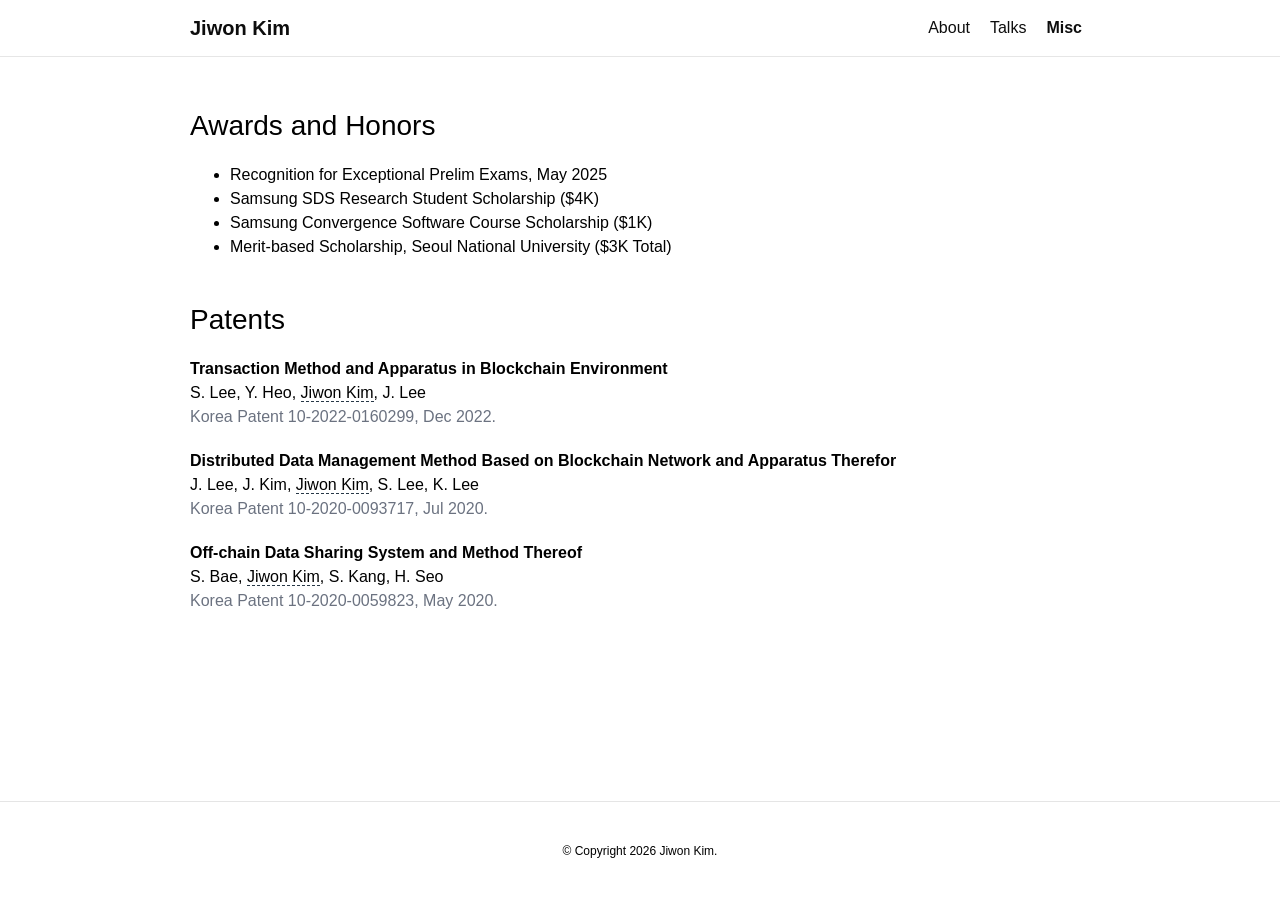
==== misc.html @ 70ba9765 "update" ====
<!DOCTYPE html>
<html lang="en">
<head>
  <meta charset="utf-8">
  <meta name="viewport" content="width=device-width, initial-scale=1">
  <title>Misc | Jiwon Kim</title>
  <meta name="author" content="Jiwon Kim">
  <meta name="description" content="Experience, awards, and patents of Jiwon Kim.">
  <link rel="canonical" href="https://jiwonkim-park.github.io/misc.html">
  <link rel="stylesheet" href="style.css">
</head>
<body>

  <header>
    <nav class="navbar" aria-label="Main navigation">
      <div class="container">
        <a class="navbar-brand" href="index.html">Jiwon Kim</a>
        <ul class="navbar-nav">
          <li><a href="index.html">About</a></li>
          <li><a href="talks.html">Talks</a></li>
          <li><a class="active" href="misc.html" aria-current="page">Misc</a></li>
        </ul>
      </div>
    </nav>
  </header>

  <main class="container">
    <article>

      <section class="page-section" aria-labelledby="awards-heading">
        <h2 id="awards-heading">Awards and Honors</h2>
        <ul>
          <li>Recognition for Exceptional Prelim Exams, May 2025</li>
          <li>Samsung SDS Research Student Scholarship ($4K)</li>
          <li>Samsung Convergence Software Course Scholarship ($1K)</li>
          <li>Merit-based Scholarship, Seoul National University ($3K Total)</li>
        </ul>
      </section>

      <section class="page-section" aria-labelledby="patents-heading">
        <h2 id="patents-heading">Patents</h2>

        <div class="entry">
          <div class="title">Transaction Method and Apparatus in Blockchain Environment</div>
          <div>S. Lee, Y. Heo, <em class="me">Jiwon Kim</em>, J. Lee</div>
          <div class="meta">Korea Patent 10-2022-0160299, Dec 2022.</div>
        </div>

        <div class="entry">
          <div class="title">Distributed Data Management Method Based on Blockchain Network and Apparatus Therefor</div>
          <div>J. Lee, J. Kim, <em class="me">Jiwon Kim</em>, S. Lee, K. Lee</div>
          <div class="meta">Korea Patent 10-2020-0093717, Jul 2020.</div>
        </div>

        <div class="entry">
          <div class="title">Off-chain Data Sharing System and Method Thereof</div>
          <div>S. Bae, <em class="me">Jiwon Kim</em>, S. Kang, H. Seo</div>
          <div class="meta">Korea Patent 10-2020-0059823, May 2020.</div>
        </div>
      </section>

    </article>
  </main>

  <footer>
    <div class="container">&copy; Copyright 2026 Jiwon Kim.</div>
  </footer>
</body>
</html>
---- style.css ----
/* Shared stylesheet for jiwonkim-park.github.io
   Layout modelled on the al-folio theme: fixed top nav, floated profile photo
   with an icon row, news table, and year-grouped publication list. */

:root {
  --bg: #ffffff;
  --text: #000000;
  --text-light: #6b7280;
  --theme: #273746;        /* hover / accent colour */
  --on-theme: #ffffff;
  --divider: rgba(0, 0, 0, 0.1);
  --soft: #f5f6f6;         /* abstract background */
  --nav-h: 57px;
  --max-w: 930px;
}

* { box-sizing: border-box; }
html { -webkit-text-size-adjust: 100%; }

body {
  margin: 0;
  min-height: 100vh;
  display: flex;
  flex-direction: column;
  padding-top: var(--nav-h);
  font-family: Optima, Arial, sans-serif;
  font-size: 1rem;
  line-height: 1.5;
  color: var(--text);
  background-color: var(--bg);
}

.container {
  width: 100%;
  max-width: var(--max-w);
  margin: 0 auto;
  padding: 0 15px;
}

main.container {
  margin-top: 3rem;
  flex: 1 0 auto;
}

a { color: inherit; text-decoration: underline; }
a:hover { color: var(--theme); }

h1 { font-size: 2rem; font-weight: 500; margin: 0 0 1rem; }
h2 { font-size: 1.75rem; font-weight: 500; margin: 0 0 1rem; }
h3 { font-size: 1.25rem; font-weight: 500; margin: 1.5rem 0 0.5rem; }
p { margin: 0 0 1rem; }

/* ---------- Navigation ---------- */
.navbar {
  position: fixed;
  top: 0; left: 0; right: 0;
  height: var(--nav-h);
  background-color: var(--bg);
  opacity: 0.95;
  border-bottom: 1px solid var(--divider);
  z-index: 100;
}
.navbar .container {
  height: 100%;
  display: flex;
  align-items: center;
  justify-content: space-between;
}
.navbar-brand {
  font-size: 1.25rem;
  font-weight: 700;
  text-decoration: none;
  white-space: nowrap;
}
.navbar-nav {
  display: flex;
  list-style: none;
  margin: 0;
  padding: 0;
  gap: 0.25rem;
}
.navbar-nav a {
  display: block;
  padding: 0.5rem 0.5rem;
  text-decoration: none;
  font-weight: 400;
}
.navbar-nav a.active { font-weight: 700; }

/* ---------- Profile (photo + icon buttons) ---------- */
.profile {
  float: left;
  width: 25%;
  margin-right: 1rem;
  margin-bottom: 1rem;
}
.profile figure { margin: 0; }
.profile img {
  display: block;
  width: 100%;
  height: auto;
  border-radius: 0.25rem;
}
.profile-social { margin-top: 0.75rem; }
.contact-icons {
  display: grid;
  grid-template-columns: repeat(4, minmax(0, 1fr));
  align-items: center;
}
.contact-icons a {
  display: flex;
  align-items: center;
  justify-content: center;
  padding: 0.25rem 0;
  text-decoration: none;
}
.contact-icons svg {
  width: 1.6rem;
  height: 1.6rem;
  fill: currentColor;
}

.about-text p { text-align: left; }

/* ---------- Experience (home page) ---------- */
.about-experience { clear: both; margin-top: 3rem; }

/* ---------- News ---------- */
.about-news {
  clear: both;
  margin-top: 3rem;
}
.news .table-responsive {
  max-height: 60vw;
  overflow-y: auto;
}
.news table {
  width: 100%;
  border-collapse: collapse;
}
.news th,
.news td {
  padding: 0.3rem;
  vertical-align: top;
  text-align: left;
}
.news th {
  width: 20%;
  font-weight: 700;
  white-space: nowrap;
}

/* ---------- Publications ---------- */
.publications-section { margin-top: 3rem; }
.publications ol {
  list-style: none;
  margin: 0;
  padding: 0;
}
.pub { margin-bottom: 1.25rem; }
.pub .title { font-weight: 700; }
.me {
  font-style: normal;
  border-bottom: 1px dashed var(--theme);
}
.pub .periodical { color: var(--text-light); }
.pub .links {
  display: flex;
  flex-wrap: wrap;
  align-items: center;
  gap: 0.4rem;
  margin-top: 0.35rem;
}
.btn-sm,
.pub .links a,
.pub .links button {
  font: inherit;
  font-size: 0.75rem;
  line-height: 1.5;
  padding: 0.1rem 0.55rem;
  border: 1px solid var(--theme);
  border-radius: 0.25rem;
  color: var(--theme);
  background: transparent;
  text-decoration: none;
  cursor: pointer;
}
.btn-sm:hover,
.btn-sm[aria-expanded="true"],
.pub .links a:hover,
.pub .links button:hover,
.pub .links button[aria-expanded="true"] {
  background-color: var(--theme);
  color: var(--on-theme);
}
.pub .abstract,
.entry .details {
  display: none;
  margin-top: 0.6rem;
  padding: 0.25rem 1rem;
  border-left: 3px solid var(--theme);
  background-color: var(--soft);
  font-size: 0.9rem;
}
.pub .abstract.open,
.entry .details.open { display: block; }
.pub .abstract p,
.entry .details p { margin: 0.6rem 0; }
.entry .details ul { margin: 0.6rem 0; padding-left: 1.25rem; }
.entry .details li { margin: 0.25rem 0; }

/* ---------- Talks / Misc pages ---------- */
.entry { margin-bottom: 1.25rem; }
.entry .title { font-weight: 700; }
.entry .meta { color: var(--text-light); }
.entry .role .btn-sm {
  vertical-align: middle;
  margin-left: 0.4rem;
}
.entry .role-block { margin-top: 0.75rem; }
.entry ul { margin: 0.25rem 0 0; padding-left: 1.25rem; }
.page-section { margin-bottom: 2.5rem; }
.page-section > h2 { margin-top: 2rem; }
.page-section:first-of-type > h2 { margin-top: 0; }

/* ---------- Footer ---------- */
footer {
  margin-top: 3rem;
  border-top: 1px solid var(--divider);
  padding: 40px 0;
  font-size: 0.75rem;
  text-align: center;
}

/* ---------- Phones ---------- */
@media (max-width: 575.98px) {
  .profile {
    float: none;
    width: auto;
    margin-right: 0;
    margin-bottom: 1.5rem;
  }
  .profile figure,
  .profile .contact-icons {
    width: 60%;
    max-width: 15rem;
    margin-left: auto;
    margin-right: auto;
  }
  .navbar-brand { font-size: 1.1rem; }
  .navbar-nav a { padding: 0.5rem 0.35rem; }
  .news th { width: 28%; }
  .news .table-responsive { max-height: 60vh; }
}
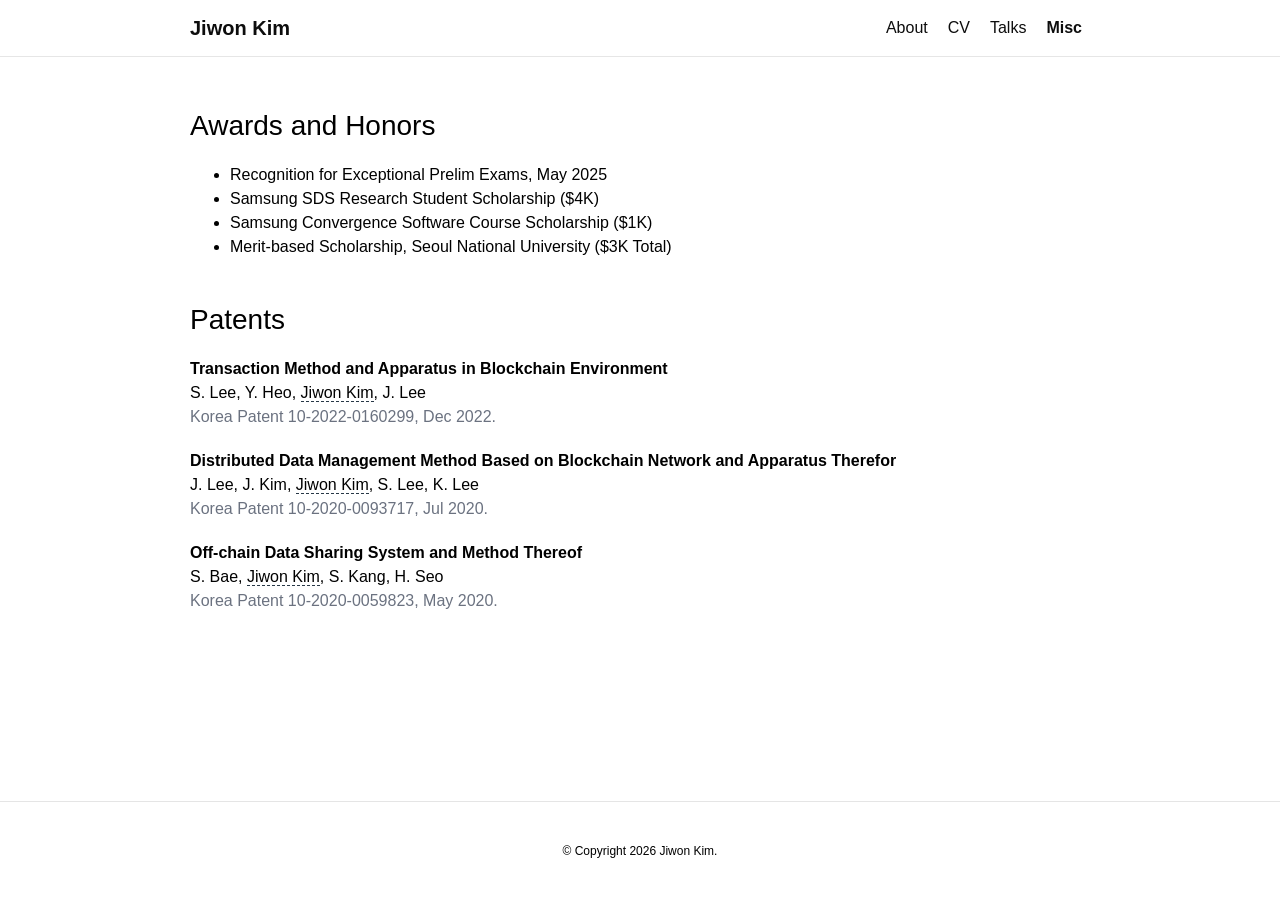
==== commit d9c0432d: "cv update" ====
--- a/misc.html
+++ b/misc.html
@@ -17,6 +17,7 @@
         <a class="navbar-brand" href="index.html">Jiwon Kim</a>
         <ul class="navbar-nav">
           <li><a href="index.html">About</a></li>
+          <li><a href="cv.html">CV</a></li>
           <li><a href="talks.html">Talks</a></li>
           <li><a class="active" href="misc.html" aria-current="page">Misc</a></li>
         </ul>
--- a/style.css
+++ b/style.css
@@ -118,6 +118,12 @@
   width: 1.6rem;
   height: 1.6rem;
   fill: currentColor;
+}
+.contact-icons .cv-text {
+  font-size: 1.2rem;
+  font-weight: 700;
+  line-height: 1.6rem;
+  letter-spacing: 0.02em;
 }
 
 .about-text p { text-align: left; }
@@ -222,6 +228,28 @@
 .page-section { margin-bottom: 2.5rem; }
 .page-section > h2 { margin-top: 2rem; }
 .page-section:first-of-type > h2 { margin-top: 0; }
+
+/* ---------- CV page ---------- */
+.cv-header {
+  display: flex;
+  align-items: center;
+  gap: 1rem;
+  margin-bottom: 1rem;
+}
+.cv-header h1 { margin: 0; }
+.cv-embed {
+  display: block;
+  width: 100%;
+  height: 85vh;
+  min-height: 600px;
+  border: 1px solid var(--divider);
+  border-radius: 0.25rem;
+}
+.cv-fallback {
+  margin-top: 0.75rem;
+  font-size: 0.875rem;
+  color: var(--text-light);
+}
 
 /* ---------- Footer ---------- */
 footer {
